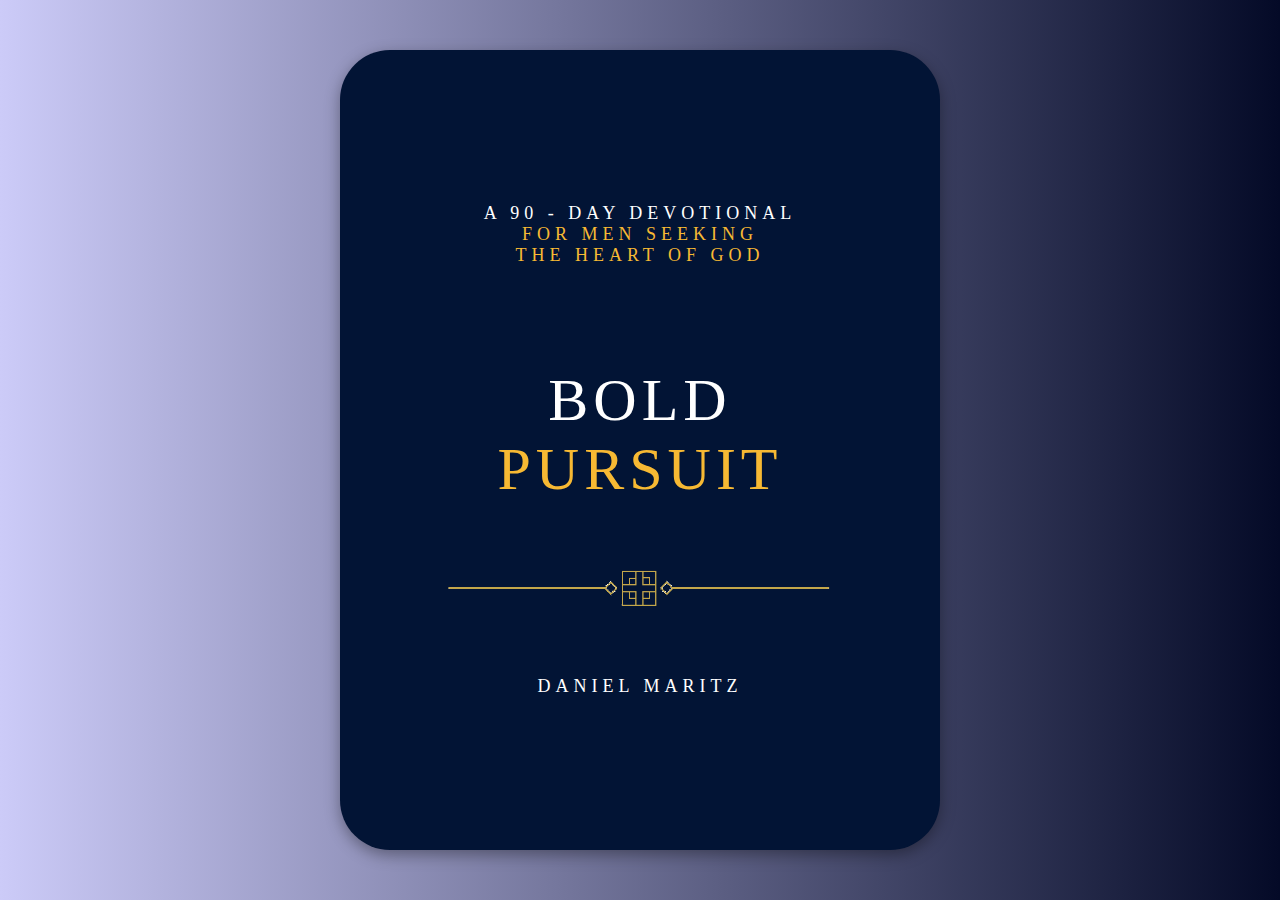
==== Devotional Project/index.html @ 23470060 "First Commit" ====
<!DOCTYPE html>
<html lang="en">
<head>
    <meta charset="UTF-8">
    <meta name="viewport" content="width=device-width, initial-scale=1.0">
    <link rel="preconnect" href="https://fonts.googleapis.com">
<link rel="preconnect" href="https://fonts.gstatic.com" crossorigin>
<link href="https://fonts.googleapis.com/css2?family=Roboto:wght@400;700&display=swap" rel="stylesheet">
    <link rel="stylesheet" href="style.css">
    <title>Devotional - Project</title>
</head>
<body>
  <div class="title-container">
    <div>
        <p class="devotion-description">A 90 - DAY DEVOTIONAL</p>
        <p class="devotion-description-line1">FOR MEN SEEKING</p>
        <p class="devotion-description-line2">THE HEART OF GOD</p>
        <p class="title-bold">BOLD</p>
        <p class="title-pursuit">PURSUIT</p>
        <img class="title-image" src="Images/Untitled-1.gif">
        <p class="author">DANIEL MARITZ</p>
      </div>
  </div>
</body>
<footer>
</footer>
</html>
---- Devotional Project/style.css ----
*{
  margin: 0;
  padding: 0;
  box-sizing: border-box;
 }

 body {
  font-family: 'Times New Roman', Times, serif;
  background: linear-gradient(to right, rgb(204, 203, 248), rgb(4, 10, 39));
  height: 100vh;
  display: flex;
  align-items: center;
  justify-content: center;
}

.title-container {
  width: 600px;
  height: 800px;
  position: relative;
  background-color: rgb(2, 20, 53);
  border-radius: 50px;
  box-shadow: 0 5px 15px rgba(0, 0, 0, .35);
  display: flex;
  align-items: center;
  justify-content: center;
}

.devotion-description {
  color: white;
  text-align: center;
  font-size: 18px;
  letter-spacing: 5px;
  
}

.devotion-description-line1, .devotion-description-line2 {
  color: rgb(247, 185, 51);
  text-align: center;
  font-size: 18px;
  letter-spacing: 5px;
  
}


.title-bold {
  color: white;
  text-align: center;
  font-size: 60px;
  letter-spacing: 5px;
  margin-top: 100px;
  
}

.title-pursuit {
  color: rgb(247, 185, 51);
  text-align: center;
  font-size: 60px;
  letter-spacing: 5px;
  
}

.title-image {
  max-width: 100%;
  max-height: 100%;
  align-content: center;
  
}

.author {
  color: white;
  text-align: center;
  font-size: 18px;
  letter-spacing: 5px;
}

h4 {
 letter-spacing: 5px;
}

.wrapper {
  width: 100%;
  height: 100vh;
  display: flex;
  align-items: center;
  justify-content: center;
}

.container {
  height: 50px;
  display: flex;
  flex-wrap: wrap;
  justify-content: start;
  max-width: 500px;
}

.card {
  width: 50px;
  border-radius: 50%;
  background-color: rgb(2, 20, 53);
  background-size: cover;
  cursor: pointer;
  overflow: hidden;
  border-radius: 2rem;
  margin: 10px 10px;
  display: flex;
  align-items: flex-start;
  transition: .6s cubic-bezier(.28,-0.03,0,.99);
  box-shadow: 0px 10px 30px -5px rgba(0,0,0,0.8);
}

.card > .row {
  color: rgb(247, 185, 51);
  display: flex;
  flex-wrap: nowrap;
}

.icon {
  background: #223;
  color: white;
  border-radius: 50%;
  border-radius: 2rem;
  width: 50px;
  display: flex;
  justify-content: center;
  align-items:center;
}

.card > .row > .description {
  display: flex;
  justify-content: center;
  flex-direction: column;
  overflow: hidden;
  height: 50px;
  width: 520px;
  opacity: 0;
  transform: translateY(30px);
  transition-delay: .3s;
  transition: all .3s ease;
}


.description p {
  color: #ffffff;
  padding-top: .5px;
}

.description h4 {
  text-transform: uppercase;
}

input {
  display: none;
}

input:checked + label {
  width: 600px;
  height: 400px;
}

input:checked + label .row {
  margin-top: 10px;
  margin-left: 10px;
}

input:checked + label .description {
  opacity: 1 !important;
  transform: translateY(0) !important;
  margin-left: 10px;
}
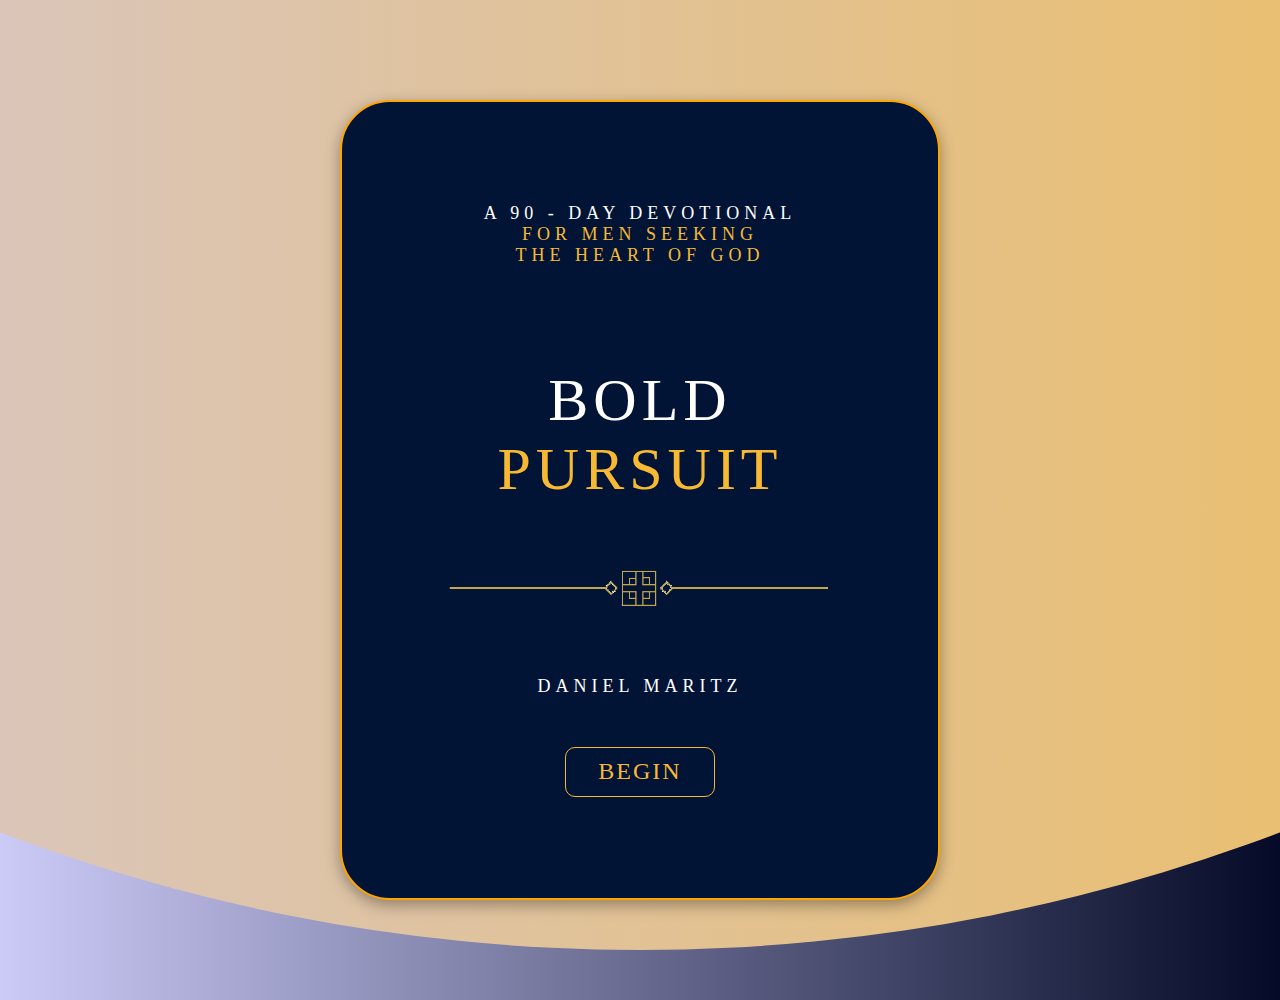
==== commit 7b8e4df2: "day1 and calendar rework" ====
--- a/Devotional Project/index.html
+++ b/Devotional Project/index.html
@@ -10,8 +10,9 @@
     <title>Devotional - Project</title>
 </head>
 <body>
-  <div class="title-container">
-    <div>
+  <section>
+     <div class="title-container">
+       <div>
         <p class="devotion-description">A 90 - DAY DEVOTIONAL</p>
         <p class="devotion-description-line1">FOR MEN SEEKING</p>
         <p class="devotion-description-line2">THE HEART OF GOD</p>
@@ -19,8 +20,14 @@
         <p class="title-pursuit">PURSUIT</p>
         <img class="title-image" src="Images/Untitled-1.gif">
         <p class="author">DANIEL MARITZ</p>
+        <div class="btn">
+          <a href="calendar.html">
+          <button class="begin-btn"> Begin </button>
+          </a>
+        </div>
       </div>
   </div>
+</section>
 </body>
 <footer>
 </footer>
--- a/Devotional Project/style.css
+++ b/Devotional Project/style.css
@@ -8,10 +8,11 @@
  body {
   font-family: 'Times New Roman', Times, serif;
   background: linear-gradient(to right, rgb(204, 203, 248), rgb(4, 10, 39));
-  height: 100vh;
+  min-height: 1000px;
   display: flex;
   align-items: center;
   justify-content: center;
+  text-align: center;
 }
 
 .title-container {
@@ -24,6 +25,15 @@
   display: flex;
   align-items: center;
   justify-content: center;
+  border: 2px solid orange;
+}
+
+.title-container::before {
+  background: rgb(247, 185, 51);
+  width: 500px;
+  height: 500px;
+  position: absolute;
+  display: flex;
 }
 
 .devotion-description {
@@ -63,8 +73,6 @@
 .title-image {
   max-width: 100%;
   max-height: 100%;
-  align-content: center;
-  
 }
 
 .author {
@@ -74,97 +82,117 @@
   letter-spacing: 5px;
 }
 
-h4 {
- letter-spacing: 5px;
+.begin-btn {
+  background-color: rgb(2, 20, 53);
+  border: 1px solid rgb(247, 185, 51);
+  color: rgb(247, 185, 51);
+  font-size: 24px;
+  text-transform: uppercase;
+  letter-spacing: 2px;
+  font-family: 'Times New Roman', Times, serif;
+  margin-top: 50px;
+  cursor: pointer;
+  width: 150px;
+  height: 50px;
+  transition: 0.8s;
+  position: relative;
+  overflow: hidden;
+  border-radius: 10px;
 }
 
-.wrapper {
+.begin-btn:hover {
+  color: rgb(2, 20, 53);
+  background-color: orange;
+  transition: 0.8s;
+}
+
+section {
+  position: relative;
   width: 100%;
   height: 100vh;
   display: flex;
-  align-items: center;
   justify-content: center;
+  align-items: top;
+  padding: 50px;
 }
 
-.container {
-  height: 50px;
-  display: flex;
-  flex-wrap: wrap;
-  justify-content: start;
-  max-width: 500px;
+section::before {
+  content: "";
+  position: absolute;
+  bottom: 0;
+  left: 50%;
+  width: 100vh;
+  height: 100vh;
+  background: linear-gradient(to right, rgb(204, 203, 248), rgb(247, 185, 51));
+  border-radius: 50%;
+  transform: translateX(-50%) scale(4);
+  transform-origin: bottom;
 }
 
-.card {
-  width: 50px;
-  border-radius: 50%;
-  background-color: rgb(2, 20, 53);
-  background-size: cover;
-  cursor: pointer;
-  overflow: hidden;
-  border-radius: 2rem;
-  margin: 10px 10px;
-  display: flex;
-  align-items: flex-start;
-  transition: .6s cubic-bezier(.28,-0.03,0,.99);
-  box-shadow: 0px 10px 30px -5px rgba(0,0,0,0.8);
+section .content {
+  position: relative;
+  z-index: 1;
+  max-width: 1000px;
+  text-align: center;
+  height: 50%
 }
 
-.card > .row {
-  color: rgb(247, 185, 51);
-  display: flex;
-  flex-wrap: nowrap;
+section .content h2 {
+  font-size: 48px;
 }
 
-.icon {
-  background: #223;
-  color: white;
-  border-radius: 50%;
-  border-radius: 2rem;
-  width: 50px;
-  display: flex;
-  justify-content: center;
-  align-items:center;
+section .content p {
+  font-size: 24px;
+  margin-bottom: 100px;
 }
 
-.card > .row > .description {
-  display: flex;
-  justify-content: center;
-  flex-direction: column;
-  overflow: hidden;
+.days {
+  background-color: rgb(2, 20, 53);
+  border: 1px solid rgb(247, 185, 51);
+  color: rgb(247, 185, 51);
+  font-size: 24px;
+  font-family: 'Times New Roman', Times, serif;
+  margin: 0 auto;
+  cursor: pointer;
+  width: 50px;
   height: 50px;
-  width: 520px;
-  opacity: 0;
-  transform: translateY(30px);
-  transition-delay: .3s;
-  transition: all .3s ease;
+  border-radius: 25px;
+  z-index: 1;
+  margin-top: auto;
 }
 
-
-.description p {
-  color: #ffffff;
-  padding-top: .5px;
+.days:hover {
+  color: rgb(2, 20, 53);
+  background-color: orange;
+  transition: 0.8s;
+  border: 1px solid black;
 }
 
-.description h4 {
-  text-transform: uppercase;
+.devotional {
+  position: relative;
+  z-index: 1;
+  max-width: 1000px;
+  text-align: center;
 }
 
-input {
-  display: none;
+.devo-days {
+  margin-top: 0px;
+  margin-bottom: 50px;
 }
 
-input:checked + label {
-  width: 600px;
-  height: 400px;
+.devo-title, .devo-verse {
+  text-align: left;
+  
+}
+.devo-title{
+  margin-bottom: 30px;
+}
+.devo-verse {
+  margin-bottom:50px;
 }
 
-input:checked + label .row {
+.devo-content {
   margin-top: 10px;
-  margin-left: 10px;
-}
-
-input:checked + label .description {
-  opacity: 1 !important;
-  transform: translateY(0) !important;
-  margin-left: 10px;
+  text-align: left;
+  text-indent: 5%;
 }